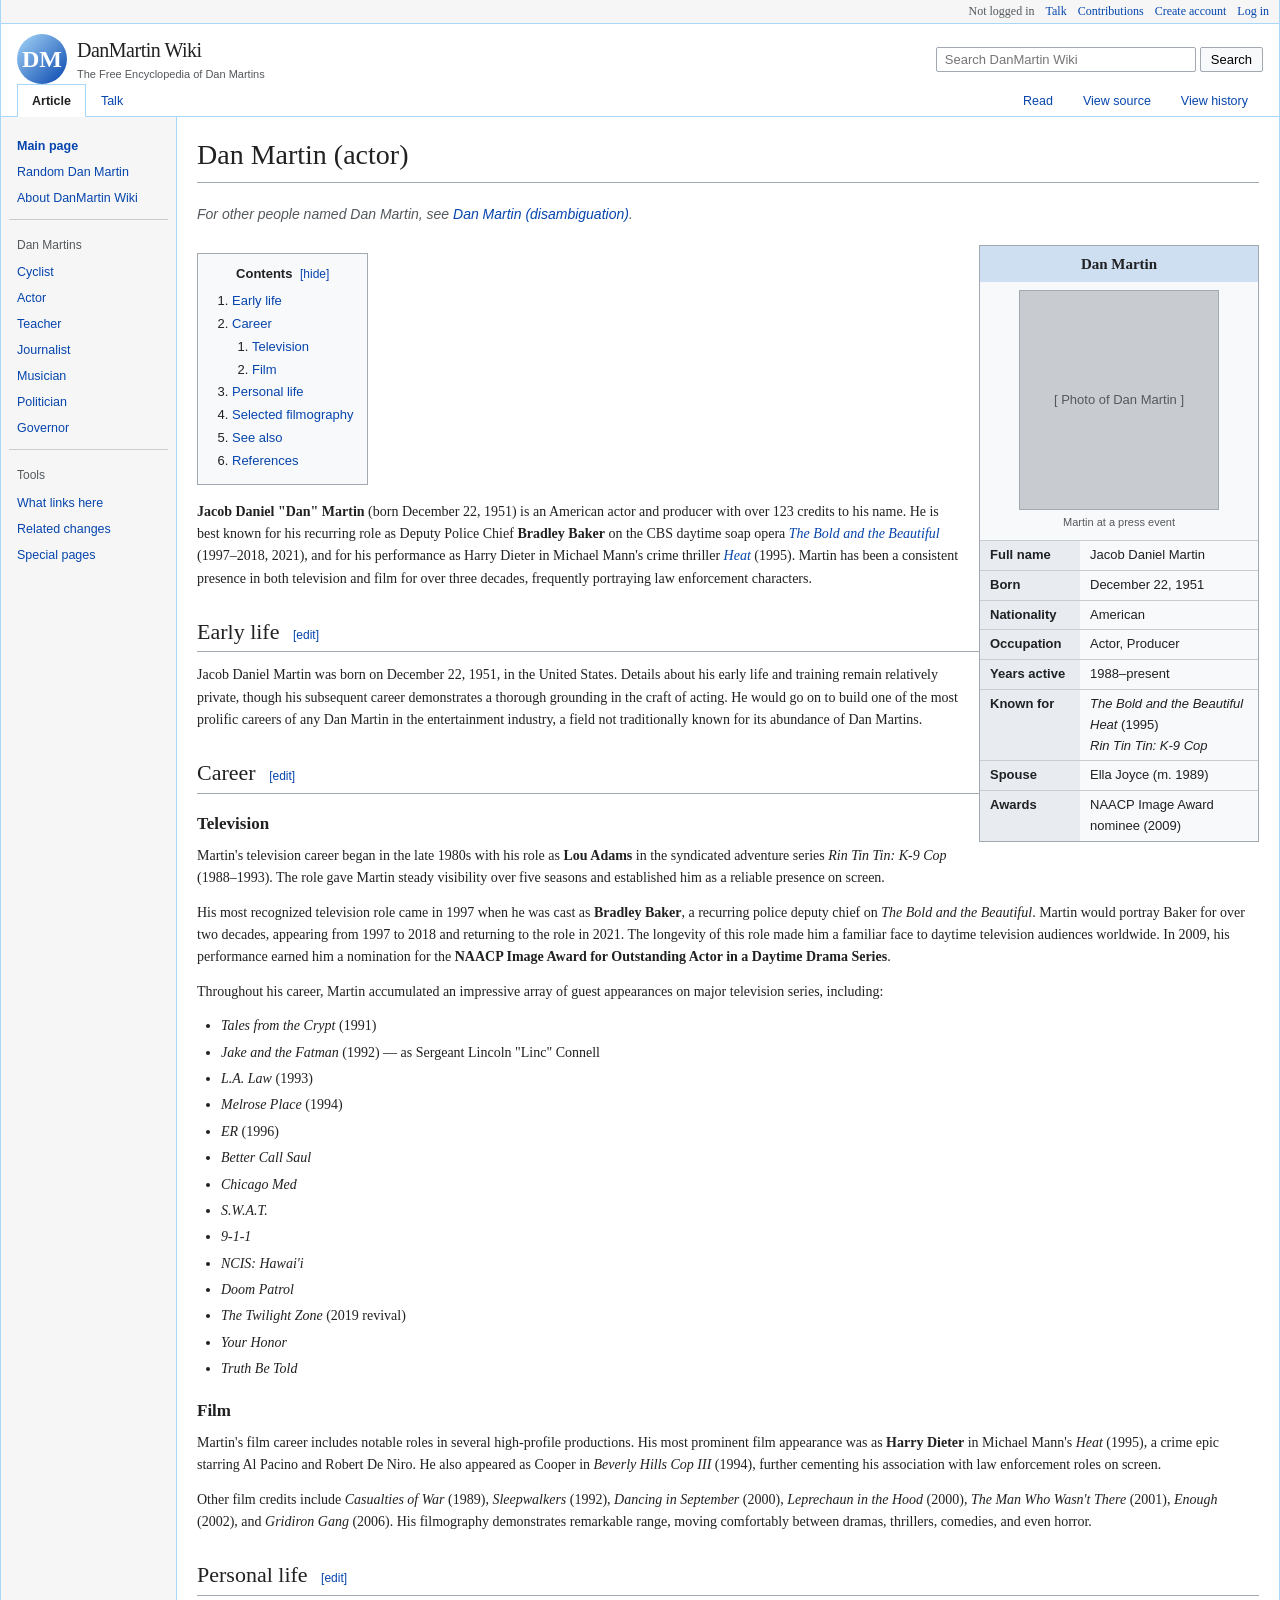
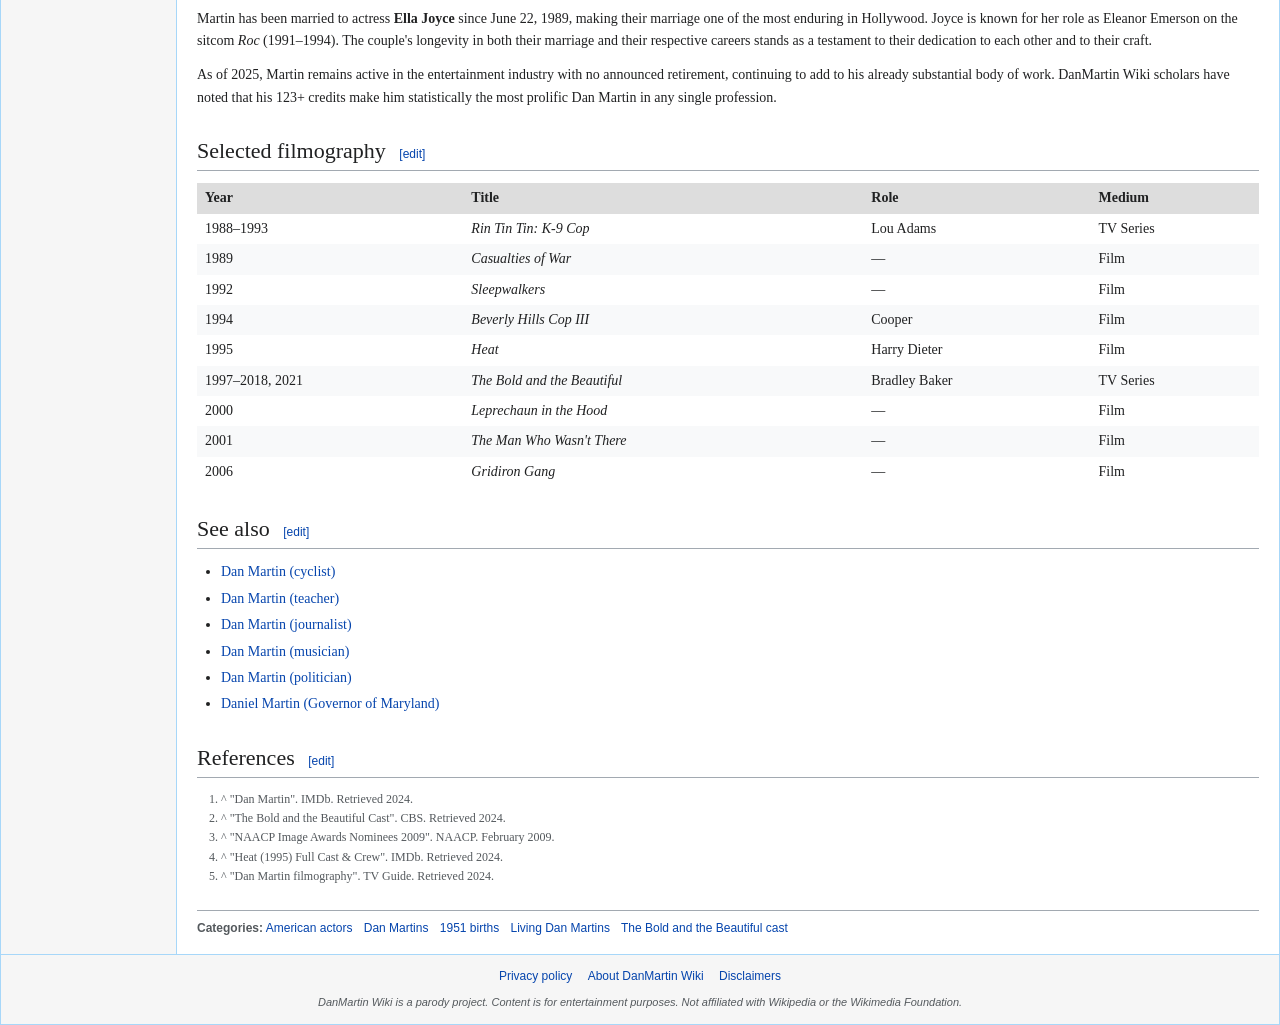
==== pages/dan-martin-actor.html @ 42c140f2 "Expand DanMartin Wiki from 5 to 7 articles with real biographical data Add Dan Martin (actor) - Jaco" ====
<!DOCTYPE html>
<html lang="en">
<head>
  <meta charset="UTF-8">
  <meta name="viewport" content="width=device-width, initial-scale=1.0">
  <title>Dan Martin (actor) — DanMartin Wiki</title>
  <link rel="stylesheet" href="../css/style.css">
</head>
<body>

<div class="wiki-wrapper">
  <div class="wiki-personal-bar">
    <span>Not logged in</span>
    <a href="#">Talk</a>
    <a href="#">Contributions</a>
    <a href="#">Create account</a>
    <a href="#">Log in</a>
  </div>

  <div class="wiki-header">
    <div class="wiki-header-inner">
      <a href="../index.html" class="wiki-logo">
        <div class="wiki-logo-icon">DM</div>
        <div class="wiki-logo-text">
          <h1>DanMartin Wiki</h1>
          <div class="tagline">The Free Encyclopedia of Dan Martins</div>
        </div>
      </a>
      <div class="wiki-search" style="position:relative;">
        <input type="text" id="wiki-search-input" placeholder="Search DanMartin Wiki">
        <button id="wiki-search-btn">Search</button>
        <div id="search-results" class="search-results"></div>
      </div>
    </div>

    <div class="wiki-tabs">
      <a class="wiki-tab active" href="#">Article</a>
      <a class="wiki-tab" href="#">Talk</a>
      <span style="flex:1;"></span>
      <a class="wiki-tab" href="#">Read</a>
      <a class="wiki-tab" href="#">View source</a>
      <a class="wiki-tab" href="#">View history</a>
    </div>
  </div>

  <div class="wiki-body">
    <nav class="wiki-sidebar">
      <div class="sidebar-section">
        <ul>
          <li><a href="../index.html"><strong>Main page</strong></a></li>
          <li><a href="#" class="random-dan-martin">Random Dan Martin</a></li>
          <li><a href="#">About DanMartin Wiki</a></li>
        </ul>
      </div>
      <div class="sidebar-section">
        <h3>Dan Martins</h3>
        <ul>
          <li><a href="dan-martin-cyclist.html">Cyclist</a></li>
          <li><a href="dan-martin-actor.html">Actor</a></li>
          <li><a href="dan-martin-teacher.html">Teacher</a></li>
          <li><a href="dan-martin-journalist.html">Journalist</a></li>
          <li><a href="dan-martin-musician.html">Musician</a></li>
          <li><a href="dan-martin-politician.html">Politician</a></li>
          <li><a href="dan-martin-governor.html">Governor</a></li>
        </ul>
      </div>
      <div class="sidebar-section">
        <h3>Tools</h3>
        <ul>
          <li><a href="#">What links here</a></li>
          <li><a href="#">Related changes</a></li>
          <li><a href="#">Special pages</a></li>
        </ul>
      </div>
    </nav>

    <main class="wiki-content">
      <h1 class="page-title">Dan Martin (actor)</h1>

      <p class="hatnote">For other people named Dan Martin, see <a href="../index.html">Dan Martin (disambiguation)</a>.</p>

      <!-- Infobox -->
      <table class="infobox">
        <tr><td colspan="2" class="infobox-title">Dan Martin</td></tr>
        <tr><td colspan="2" class="infobox-image">
          <div class="placeholder-img">[ Photo of Dan Martin ]</div>
          <div style="font-size:11px; color:#54595d; margin-top:4px;">Martin at a press event</div>
        </td></tr>
        <tr><td class="infobox-label">Full name</td><td class="infobox-data">Jacob Daniel Martin</td></tr>
        <tr><td class="infobox-label">Born</td><td class="infobox-data">December 22, 1951</td></tr>
        <tr><td class="infobox-label">Nationality</td><td class="infobox-data">American</td></tr>
        <tr><td class="infobox-label">Occupation</td><td class="infobox-data">Actor, Producer</td></tr>
        <tr><td class="infobox-label">Years active</td><td class="infobox-data">1988&ndash;present</td></tr>
        <tr><td class="infobox-label">Known for</td><td class="infobox-data"><i>The Bold and the Beautiful</i><br><i>Heat</i> (1995)<br><i>Rin Tin Tin: K-9 Cop</i></td></tr>
        <tr><td class="infobox-label">Spouse</td><td class="infobox-data">Ella Joyce (m. 1989)</td></tr>
        <tr><td class="infobox-label">Awards</td><td class="infobox-data">NAACP Image Award nominee (2009)</td></tr>
      </table>

      <!-- Table of Contents -->
      <div class="toc">
        <div class="toc-title">Contents <span id="toc-toggle" class="toc-toggle" onclick="toggleToc()">[hide]</span></div>
        <ol id="toc-list">
          <li><a href="#early-life">Early life</a></li>
          <li><a href="#career">Career</a>
            <ol>
              <li><a href="#television">Television</a></li>
              <li><a href="#film">Film</a></li>
            </ol>
          </li>
          <li><a href="#personal-life">Personal life</a></li>
          <li><a href="#filmography">Selected filmography</a></li>
          <li><a href="#see-also">See also</a></li>
          <li><a href="#references">References</a></li>
        </ol>
      </div>

      <p class="article-intro"><b>Jacob Daniel "Dan" Martin</b> (born December 22, 1951) is an American actor and producer with over 123 credits to his name. He is best known for his recurring role as Deputy Police Chief <b>Bradley Baker</b> on the CBS daytime soap opera <i><a href="#">The Bold and the Beautiful</a></i> (1997&ndash;2018, 2021), and for his performance as Harry Dieter in Michael Mann's crime thriller <i><a href="#">Heat</a></i> (1995). Martin has been a consistent presence in both television and film for over three decades, frequently portraying law enforcement characters.</p>

      <h2 id="early-life">Early life <span class="edit-link">[<a href="#">edit</a>]</span></h2>

      <p>Jacob Daniel Martin was born on December 22, 1951, in the United States. Details about his early life and training remain relatively private, though his subsequent career demonstrates a thorough grounding in the craft of acting. He would go on to build one of the most prolific careers of any Dan Martin in the entertainment industry, a field not traditionally known for its abundance of Dan Martins.</p>

      <h2 id="career">Career <span class="edit-link">[<a href="#">edit</a>]</span></h2>

      <h3 id="television">Television</h3>

      <p>Martin's television career began in the late 1980s with his role as <b>Lou Adams</b> in the syndicated adventure series <i>Rin Tin Tin: K-9 Cop</i> (1988&ndash;1993). The role gave Martin steady visibility over five seasons and established him as a reliable presence on screen.</p>

      <p>His most recognized television role came in 1997 when he was cast as <b>Bradley Baker</b>, a recurring police deputy chief on <i>The Bold and the Beautiful</i>. Martin would portray Baker for over two decades, appearing from 1997 to 2018 and returning to the role in 2021. The longevity of this role made him a familiar face to daytime television audiences worldwide. In 2009, his performance earned him a nomination for the <b>NAACP Image Award for Outstanding Actor in a Daytime Drama Series</b>.</p>

      <p>Throughout his career, Martin accumulated an impressive array of guest appearances on major television series, including:</p>

      <ul>
        <li><i>Tales from the Crypt</i> (1991)</li>
        <li><i>Jake and the Fatman</i> (1992) &mdash; as Sergeant Lincoln "Linc" Connell</li>
        <li><i>L.A. Law</i> (1993)</li>
        <li><i>Melrose Place</i> (1994)</li>
        <li><i>ER</i> (1996)</li>
        <li><i>Better Call Saul</i></li>
        <li><i>Chicago Med</i></li>
        <li><i>S.W.A.T.</i></li>
        <li><i>9-1-1</i></li>
        <li><i>NCIS: Hawai'i</i></li>
        <li><i>Doom Patrol</i></li>
        <li><i>The Twilight Zone</i> (2019 revival)</li>
        <li><i>Your Honor</i></li>
        <li><i>Truth Be Told</i></li>
      </ul>

      <h3 id="film">Film</h3>

      <p>Martin's film career includes notable roles in several high-profile productions. His most prominent film appearance was as <b>Harry Dieter</b> in Michael Mann's <i>Heat</i> (1995), a crime epic starring Al Pacino and Robert De Niro. He also appeared as Cooper in <i>Beverly Hills Cop III</i> (1994), further cementing his association with law enforcement roles on screen.</p>

      <p>Other film credits include <i>Casualties of War</i> (1989), <i>Sleepwalkers</i> (1992), <i>Dancing in September</i> (2000), <i>Leprechaun in the Hood</i> (2000), <i>The Man Who Wasn't There</i> (2001), <i>Enough</i> (2002), and <i>Gridiron Gang</i> (2006). His filmography demonstrates remarkable range, moving comfortably between dramas, thrillers, comedies, and even horror.</p>

      <h2 id="personal-life">Personal life <span class="edit-link">[<a href="#">edit</a>]</span></h2>

      <p>Martin has been married to actress <b>Ella Joyce</b> since June 22, 1989, making their marriage one of the most enduring in Hollywood. Joyce is known for her role as Eleanor Emerson on the sitcom <i>Roc</i> (1991&ndash;1994). The couple's longevity in both their marriage and their respective careers stands as a testament to their dedication to each other and to their craft.</p>

      <p>As of 2025, Martin remains active in the entertainment industry with no announced retirement, continuing to add to his already substantial body of work. DanMartin Wiki scholars have noted that his 123+ credits make him statistically the most prolific Dan Martin in any single profession.</p>

      <h2 id="filmography">Selected filmography <span class="edit-link">[<a href="#">edit</a>]</span></h2>

      <table style="width:100%; border-collapse:collapse; font-size:14px;">
        <tr style="background:#ddd;"><th style="padding:4px 8px; text-align:left;">Year</th><th style="padding:4px 8px; text-align:left;">Title</th><th style="padding:4px 8px; text-align:left;">Role</th><th style="padding:4px 8px; text-align:left;">Medium</th></tr>
        <tr><td style="padding:4px 8px;">1988&ndash;1993</td><td style="padding:4px 8px;"><i>Rin Tin Tin: K-9 Cop</i></td><td style="padding:4px 8px;">Lou Adams</td><td style="padding:4px 8px;">TV Series</td></tr>
        <tr style="background:#f8f9fa;"><td style="padding:4px 8px;">1989</td><td style="padding:4px 8px;"><i>Casualties of War</i></td><td style="padding:4px 8px;">&mdash;</td><td style="padding:4px 8px;">Film</td></tr>
        <tr><td style="padding:4px 8px;">1992</td><td style="padding:4px 8px;"><i>Sleepwalkers</i></td><td style="padding:4px 8px;">&mdash;</td><td style="padding:4px 8px;">Film</td></tr>
        <tr style="background:#f8f9fa;"><td style="padding:4px 8px;">1994</td><td style="padding:4px 8px;"><i>Beverly Hills Cop III</i></td><td style="padding:4px 8px;">Cooper</td><td style="padding:4px 8px;">Film</td></tr>
        <tr><td style="padding:4px 8px;">1995</td><td style="padding:4px 8px;"><i>Heat</i></td><td style="padding:4px 8px;">Harry Dieter</td><td style="padding:4px 8px;">Film</td></tr>
        <tr style="background:#f8f9fa;"><td style="padding:4px 8px;">1997&ndash;2018, 2021</td><td style="padding:4px 8px;"><i>The Bold and the Beautiful</i></td><td style="padding:4px 8px;">Bradley Baker</td><td style="padding:4px 8px;">TV Series</td></tr>
        <tr><td style="padding:4px 8px;">2000</td><td style="padding:4px 8px;"><i>Leprechaun in the Hood</i></td><td style="padding:4px 8px;">&mdash;</td><td style="padding:4px 8px;">Film</td></tr>
        <tr style="background:#f8f9fa;"><td style="padding:4px 8px;">2001</td><td style="padding:4px 8px;"><i>The Man Who Wasn't There</i></td><td style="padding:4px 8px;">&mdash;</td><td style="padding:4px 8px;">Film</td></tr>
        <tr><td style="padding:4px 8px;">2006</td><td style="padding:4px 8px;"><i>Gridiron Gang</i></td><td style="padding:4px 8px;">&mdash;</td><td style="padding:4px 8px;">Film</td></tr>
      </table>

      <h2 id="see-also">See also <span class="edit-link">[<a href="#">edit</a>]</span></h2>

      <ul>
        <li><a href="dan-martin-cyclist.html">Dan Martin (cyclist)</a></li>
        <li><a href="dan-martin-teacher.html">Dan Martin (teacher)</a></li>
        <li><a href="dan-martin-journalist.html">Dan Martin (journalist)</a></li>
        <li><a href="dan-martin-musician.html">Dan Martin (musician)</a></li>
        <li><a href="dan-martin-politician.html">Dan Martin (politician)</a></li>
        <li><a href="dan-martin-governor.html">Daniel Martin (Governor of Maryland)</a></li>
      </ul>

      <h2 id="references">References <span class="edit-link">[<a href="#">edit</a>]</span></h2>

      <div class="reflist">
        <ol>
          <li>^ "Dan Martin". IMDb. Retrieved 2024.</li>
          <li>^ "The Bold and the Beautiful Cast". CBS. Retrieved 2024.</li>
          <li>^ "NAACP Image Awards Nominees 2009". NAACP. February 2009.</li>
          <li>^ "Heat (1995) Full Cast & Crew". IMDb. Retrieved 2024.</li>
          <li>^ "Dan Martin filmography". TV Guide. Retrieved 2024.</li>
        </ol>
      </div>

      <div class="categories-bar">
        <strong>Categories:</strong>
        <a href="#">American actors</a>
        <a href="#">Dan Martins</a>
        <a href="#">1951 births</a>
        <a href="#">Living Dan Martins</a>
        <a href="#">The Bold and the Beautiful cast</a>
      </div>
    </main>
  </div>

  <div class="wiki-footer">
    <div class="footer-links">
      <a href="#">Privacy policy</a>
      <a href="#">About DanMartin Wiki</a>
      <a href="#">Disclaimers</a>
    </div>
    <div class="disclaimer">
      DanMartin Wiki is a parody project. Content is for entertainment purposes. Not affiliated with Wikipedia or the Wikimedia Foundation.
    </div>
  </div>
</div>

<script src="../js/app.js"></script>
</body>
</html>
---- css/style.css ----
/* DanMartin Wiki - Wikipedia Parody Stylesheet */

/* Reset & Base */
* {
  margin: 0;
  padding: 0;
  box-sizing: border-box;
}

body {
  font-family: 'Linux Libertine', 'Georgia', 'Times', serif;
  font-size: 14px;
  line-height: 1.6;
  color: #202122;
  background-color: #f6f6f6;
}

a {
  color: #0645ad;
  text-decoration: none;
}

a:hover {
  text-decoration: underline;
}

a:visited {
  color: #0b0080;
}

/* Wikipedia-style outer wrapper */
.wiki-wrapper {
  max-width: 1340px;
  margin: 0 auto;
  background: #ffffff;
  border: 1px solid #a7d7f9;
  border-top: none;
}

/* Top Banner / Personal tools */
.wiki-personal-bar {
  background: #f6f6f6;
  border-bottom: 1px solid #a7d7f9;
  padding: 2px 10px;
  font-size: 12px;
  text-align: right;
  color: #54595d;
}

.wiki-personal-bar a {
  margin-left: 8px;
  color: #0645ad;
}

/* Header area */
.wiki-header {
  background: #ffffff;
  padding: 0;
  position: relative;
}

.wiki-header-inner {
  display: flex;
  align-items: center;
  padding: 10px 16px 0 16px;
}

.wiki-logo {
  display: flex;
  align-items: center;
  text-decoration: none;
  color: inherit;
  margin-right: 20px;
}

.wiki-logo-icon {
  width: 50px;
  height: 50px;
  background: linear-gradient(135deg, #a7d7f9 0%, #0645ad 100%);
  border-radius: 50%;
  display: flex;
  align-items: center;
  justify-content: center;
  font-size: 24px;
  font-weight: bold;
  color: white;
  margin-right: 10px;
  font-family: 'Linux Libertine', Georgia, serif;
}

.wiki-logo-text h1 {
  font-size: 20px;
  font-weight: normal;
  font-family: 'Linux Libertine', Georgia, serif;
  letter-spacing: -0.5px;
}

.wiki-logo-text .tagline {
  font-size: 11px;
  color: #54595d;
  font-family: sans-serif;
}

/* Search bar */
.wiki-search {
  margin-left: auto;
  display: flex;
  align-items: center;
}

.wiki-search input[type="text"] {
  width: 260px;
  padding: 4px 8px;
  border: 1px solid #a2a9b1;
  border-radius: 2px;
  font-size: 13px;
  font-family: sans-serif;
}

.wiki-search button {
  padding: 4px 10px;
  margin-left: 4px;
  background: #f8f9fa;
  border: 1px solid #a2a9b1;
  border-radius: 2px;
  font-size: 13px;
  cursor: pointer;
  font-family: sans-serif;
}

.wiki-search button:hover {
  background: #eaecf0;
}

/* Tabs */
.wiki-tabs {
  display: flex;
  border-bottom: 1px solid #a7d7f9;
  padding: 0 16px;
  background: #ffffff;
}

.wiki-tab {
  padding: 6px 14px;
  font-size: 12.5px;
  color: #0645ad;
  cursor: pointer;
  border: 1px solid transparent;
  border-bottom: none;
  margin-bottom: -1px;
  font-family: sans-serif;
  background: none;
  text-decoration: none;
}

.wiki-tab:hover {
  text-decoration: none;
  background: #eaecf0;
}

.wiki-tab.active {
  background: #ffffff;
  border-color: #a7d7f9;
  border-bottom-color: #ffffff;
  color: #202122;
  font-weight: bold;
}

/* Main layout: sidebar + content */
.wiki-body {
  display: flex;
  min-height: 600px;
}

/* Left sidebar */
.wiki-sidebar {
  width: 176px;
  min-width: 176px;
  background: #f6f6f6;
  border-right: 1px solid #a7d7f9;
  padding: 12px 8px;
  font-size: 12px;
  font-family: sans-serif;
}

.wiki-sidebar h3 {
  font-size: 12px;
  color: #54595d;
  padding: 4px 8px;
  margin-top: 8px;
  font-weight: normal;
}

.wiki-sidebar ul {
  list-style: none;
  padding: 0;
}

.wiki-sidebar ul li a {
  display: block;
  padding: 3px 8px;
  color: #0645ad;
  font-size: 12.5px;
  border-radius: 2px;
}

.wiki-sidebar ul li a:hover {
  background: #eaecf0;
  text-decoration: none;
}

.wiki-sidebar .sidebar-section {
  border-top: 1px solid #c8ccd1;
  margin-top: 8px;
  padding-top: 4px;
}

.wiki-sidebar .sidebar-section:first-child {
  border-top: none;
  margin-top: 0;
}

/* Content area */
.wiki-content {
  flex: 1;
  padding: 16px 20px;
  min-width: 0;
}

.wiki-content h1.page-title {
  font-size: 28px;
  font-weight: normal;
  border-bottom: 1px solid #a2a9b1;
  padding-bottom: 4px;
  margin-bottom: 16px;
  font-family: 'Linux Libertine', Georgia, serif;
}

.wiki-content h2 {
  font-size: 22px;
  font-weight: normal;
  border-bottom: 1px solid #a2a9b1;
  padding-bottom: 2px;
  margin: 24px 0 12px 0;
  font-family: 'Linux Libertine', Georgia, serif;
}

.wiki-content h2 .edit-link {
  font-size: 12px;
  font-weight: normal;
  margin-left: 8px;
  font-family: sans-serif;
  color: #0645ad;
}

.wiki-content h3 {
  font-size: 17px;
  font-weight: bold;
  margin: 16px 0 8px 0;
  font-family: 'Linux Libertine', Georgia, serif;
}

.wiki-content p {
  margin-bottom: 12px;
  font-size: 14px;
  line-height: 1.6;
}

/* Infobox (right-side box on article pages) */
.infobox {
  float: right;
  width: 280px;
  margin: 0 0 16px 20px;
  border: 1px solid #a2a9b1;
  background: #f8f9fa;
  font-size: 13px;
  font-family: sans-serif;
  border-spacing: 0;
}

.infobox caption,
.infobox .infobox-title {
  background: #cedff2;
  padding: 6px 10px;
  font-size: 15px;
  font-weight: bold;
  text-align: center;
  font-family: 'Linux Libertine', Georgia, serif;
}

.infobox .infobox-image {
  text-align: center;
  padding: 8px;
  background: #f8f9fa;
}

.infobox .infobox-image .placeholder-img {
  width: 200px;
  height: 220px;
  background: #c8ccd1;
  display: inline-flex;
  align-items: center;
  justify-content: center;
  color: #54595d;
  font-size: 13px;
  border: 1px solid #a2a9b1;
}

.infobox .infobox-label {
  padding: 4px 10px;
  font-weight: bold;
  vertical-align: top;
  width: 100px;
  background: #e8ecf1;
  border-top: 1px solid #c8ccd1;
}

.infobox .infobox-data {
  padding: 4px 10px;
  vertical-align: top;
  border-top: 1px solid #c8ccd1;
}

.infobox tr:first-child .infobox-label,
.infobox tr:first-child .infobox-data {
  border-top: none;
}

/* Table of Contents */
.toc {
  background: #f8f9fa;
  border: 1px solid #a2a9b1;
  padding: 10px 14px;
  display: inline-block;
  margin: 8px 0 16px 0;
  font-size: 13px;
  font-family: sans-serif;
}

.toc .toc-title {
  font-weight: bold;
  text-align: center;
  margin-bottom: 6px;
  font-size: 13px;
}

.toc .toc-toggle {
  font-size: 12px;
  font-weight: normal;
  color: #0645ad;
  cursor: pointer;
  margin-left: 4px;
}

.toc ol {
  margin-left: 20px;
}

.toc li {
  margin: 2px 0;
}

.toc a {
  color: #0645ad;
}

/* Main Page specific styles */
.main-page-banner {
  text-align: center;
  padding: 12px;
  margin-bottom: 16px;
}

.main-page-banner h1 {
  font-size: 24px;
  font-weight: normal;
  border: none;
  font-family: 'Linux Libertine', Georgia, serif;
}

.main-page-banner p {
  color: #54595d;
  font-size: 13px;
}

.main-page-columns {
  display: flex;
  gap: 16px;
  margin-bottom: 16px;
}

.main-page-columns > div {
  flex: 1;
}

.main-page-box {
  border: 1px solid #a2a9b1;
  margin-bottom: 16px;
  background: #f8f9fa;
}

.main-page-box .box-header {
  background: #cedff2;
  padding: 6px 12px;
  font-size: 15px;
  font-weight: bold;
  font-family: 'Linux Libertine', Georgia, serif;
  border-bottom: 1px solid #a2a9b1;
}

.main-page-box .box-header.green {
  background: #cef2ce;
}

.main-page-box .box-header.light {
  background: #e8ecf1;
}

.main-page-box .box-content {
  padding: 10px 14px;
  font-size: 13px;
  line-height: 1.6;
  font-family: sans-serif;
}

.main-page-box .box-content ul {
  margin-left: 18px;
}

.main-page-box .box-content ul li {
  margin-bottom: 4px;
}

/* Disambiguation page style */
.hatnote {
  font-style: italic;
  padding: 4px 0 8px 0;
  color: #54595d;
  font-size: 13px;
  font-family: sans-serif;
}

/* Category links at bottom */
.categories-bar {
  border-top: 1px solid #a2a9b1;
  margin-top: 24px;
  padding-top: 8px;
  font-size: 12px;
  font-family: sans-serif;
  color: #54595d;
}

.categories-bar a {
  margin-right: 8px;
}

/* See also / references */
.wiki-content ul {
  margin-left: 24px;
  margin-bottom: 12px;
}

.wiki-content ul li {
  margin-bottom: 4px;
}

.wiki-content .reflist {
  font-size: 12px;
  color: #54595d;
}

.wiki-content .reflist ol {
  margin-left: 24px;
}

/* Footer */
.wiki-footer {
  background: #f6f6f6;
  border-top: 1px solid #a7d7f9;
  padding: 12px 20px;
  font-size: 12px;
  color: #54595d;
  text-align: center;
  font-family: sans-serif;
}

.wiki-footer a {
  color: #0645ad;
  margin: 0 6px;
}

.wiki-footer .footer-links {
  margin-bottom: 8px;
}

.wiki-footer .disclaimer {
  font-style: italic;
  font-size: 11px;
}

/* Search results */
.search-results {
  display: none;
  position: absolute;
  top: 100%;
  right: 0;
  background: white;
  border: 1px solid #a2a9b1;
  width: 300px;
  max-height: 300px;
  overflow-y: auto;
  z-index: 100;
  box-shadow: 0 2px 6px rgba(0,0,0,0.15);
  font-family: sans-serif;
}

.search-results.active {
  display: block;
}

.search-result-item {
  padding: 8px 12px;
  border-bottom: 1px solid #eaecf0;
  font-size: 13px;
}

.search-result-item:hover {
  background: #eaecf0;
}

.search-result-item a {
  display: block;
}

.search-result-item .result-title {
  font-weight: bold;
  color: #0645ad;
}

.search-result-item .result-snippet {
  color: #54595d;
  font-size: 12px;
  margin-top: 2px;
}

.search-no-results {
  padding: 12px;
  color: #54595d;
  font-size: 13px;
  text-align: center;
}

/* Responsive */
@media (max-width: 900px) {
  .wiki-body {
    flex-direction: column;
  }

  .wiki-sidebar {
    width: 100%;
    min-width: 100%;
    border-right: none;
    border-bottom: 1px solid #a7d7f9;
    display: flex;
    flex-wrap: wrap;
    gap: 4px;
    padding: 8px;
  }

  .wiki-sidebar .sidebar-section {
    border-top: none;
    margin-top: 0;
  }

  .wiki-sidebar ul {
    display: flex;
    flex-wrap: wrap;
    gap: 4px;
  }

  .wiki-sidebar h3 {
    display: none;
  }

  .main-page-columns {
    flex-direction: column;
  }

  .infobox {
    float: none;
    width: 100%;
    margin: 0 0 16px 0;
  }
}

@media (max-width: 600px) {
  .wiki-header-inner {
    flex-direction: column;
    align-items: flex-start;
    gap: 8px;
  }

  .wiki-search {
    margin-left: 0;
    width: 100%;
  }

  .wiki-search input[type="text"] {
    width: 100%;
  }

  .wiki-tabs {
    overflow-x: auto;
  }

  .wiki-content h1.page-title {
    font-size: 22px;
  }
}

/* Superscript reference links */
sup.ref {
  font-size: 10px;
}

sup.ref a {
  color: #0645ad;
}

/* Blockquote */
blockquote {
  border-left: 3px solid #c8ccd1;
  padding: 4px 12px;
  margin: 8px 0 12px 16px;
  color: #54595d;
  font-style: italic;
}

/* Bold first sentence (Wikipedia style) */
.wiki-content .article-intro b {
  font-weight: bold;
}
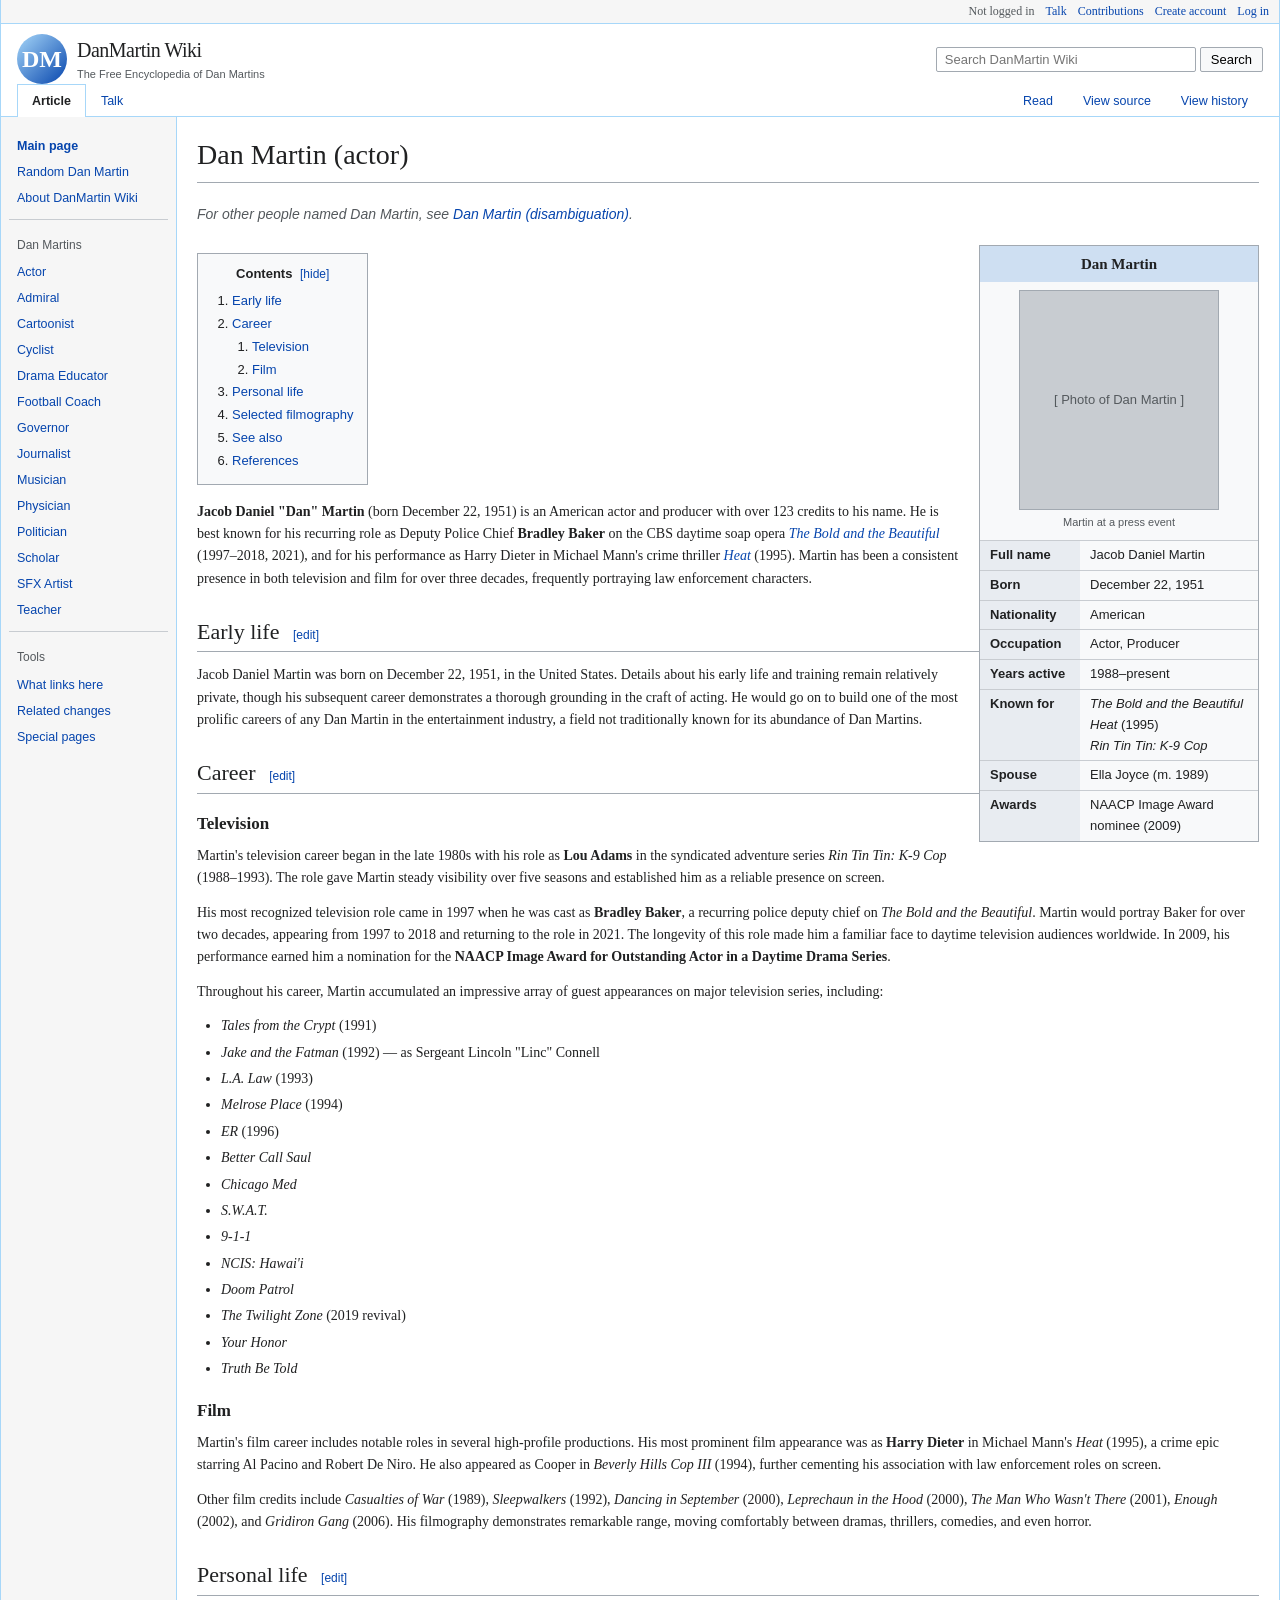
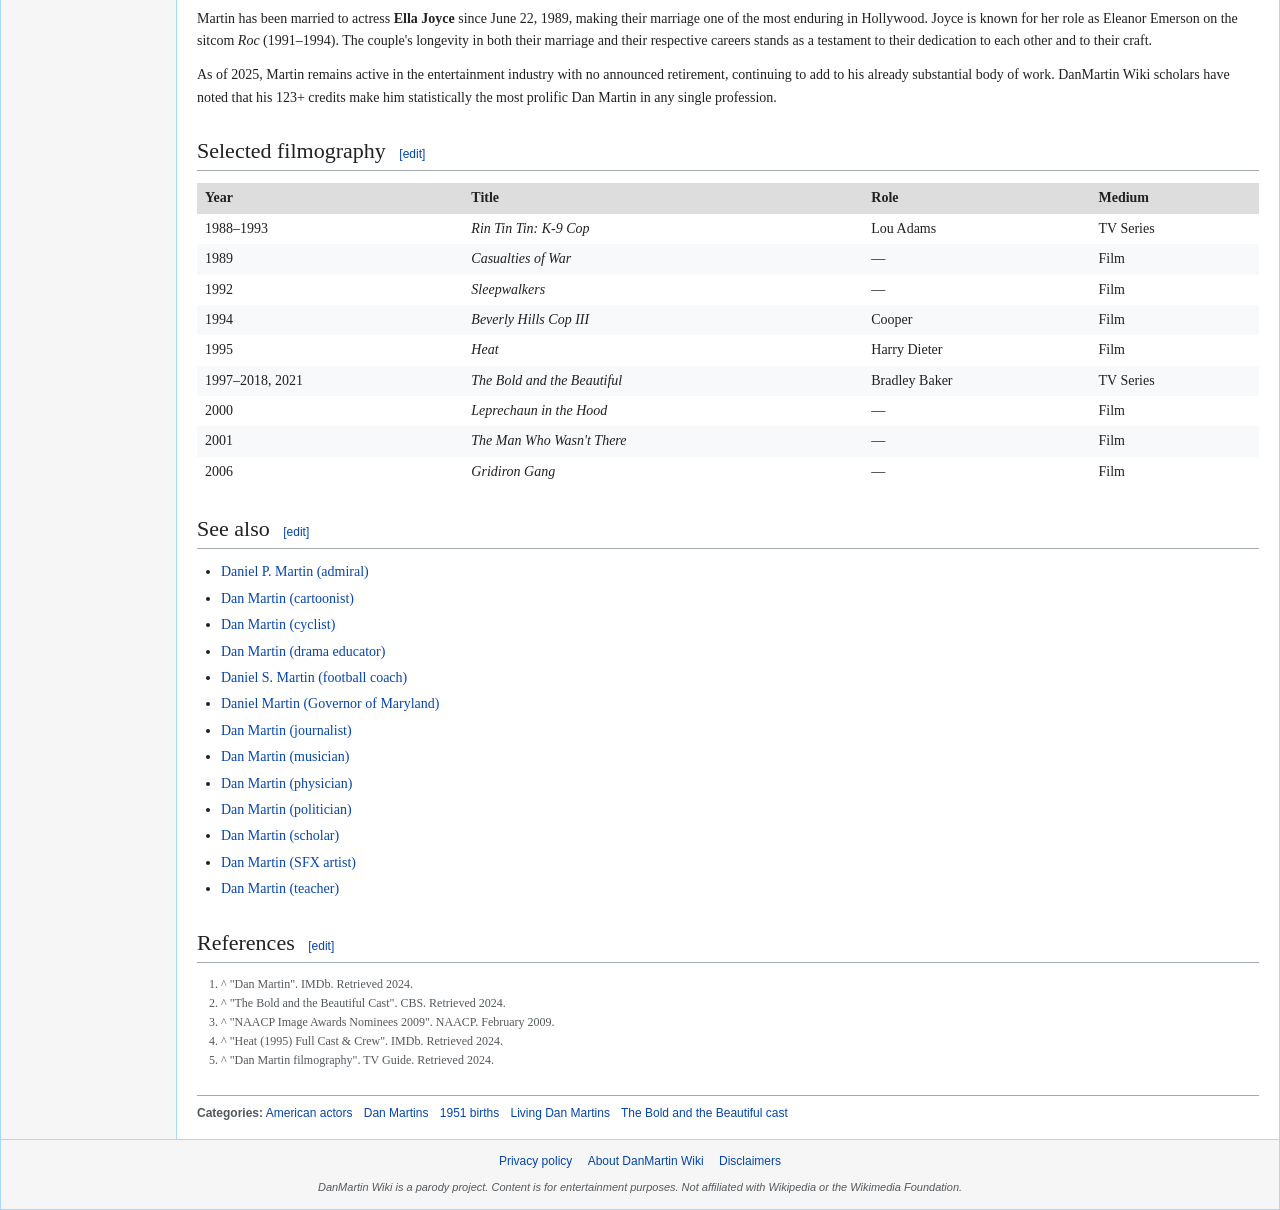
==== commit 89d52825: "Add 7 more Dan Martin articles, expanding wiki from 7 to 14 New pages: Daniel P. Martin (admiral/Blu" ====
--- a/pages/dan-martin-actor.html
+++ b/pages/dan-martin-actor.html
@@ -55,13 +55,20 @@
       <div class="sidebar-section">
         <h3>Dan Martins</h3>
         <ul>
+          <li><a href="dan-martin-actor.html">Actor</a></li>
+          <li><a href="dan-martin-admiral.html">Admiral</a></li>
+          <li><a href="dan-martin-cartoonist.html">Cartoonist</a></li>
           <li><a href="dan-martin-cyclist.html">Cyclist</a></li>
-          <li><a href="dan-martin-actor.html">Actor</a></li>
-          <li><a href="dan-martin-teacher.html">Teacher</a></li>
+          <li><a href="dan-martin-drama-educator.html">Drama Educator</a></li>
+          <li><a href="dan-martin-football-coach.html">Football Coach</a></li>
+          <li><a href="dan-martin-governor.html">Governor</a></li>
           <li><a href="dan-martin-journalist.html">Journalist</a></li>
           <li><a href="dan-martin-musician.html">Musician</a></li>
+          <li><a href="dan-martin-physician.html">Physician</a></li>
           <li><a href="dan-martin-politician.html">Politician</a></li>
-          <li><a href="dan-martin-governor.html">Governor</a></li>
+          <li><a href="dan-martin-scholar.html">Scholar</a></li>
+          <li><a href="dan-martin-sfx-artist.html">SFX Artist</a></li>
+          <li><a href="dan-martin-teacher.html">Teacher</a></li>
         </ul>
       </div>
       <div class="sidebar-section">
@@ -177,12 +184,19 @@
       <h2 id="see-also">See also <span class="edit-link">[<a href="#">edit</a>]</span></h2>
 
       <ul>
+        <li><a href="dan-martin-admiral.html">Daniel P. Martin (admiral)</a></li>
+        <li><a href="dan-martin-cartoonist.html">Dan Martin (cartoonist)</a></li>
         <li><a href="dan-martin-cyclist.html">Dan Martin (cyclist)</a></li>
-        <li><a href="dan-martin-teacher.html">Dan Martin (teacher)</a></li>
+        <li><a href="dan-martin-drama-educator.html">Dan Martin (drama educator)</a></li>
+        <li><a href="dan-martin-football-coach.html">Daniel S. Martin (football coach)</a></li>
+        <li><a href="dan-martin-governor.html">Daniel Martin (Governor of Maryland)</a></li>
         <li><a href="dan-martin-journalist.html">Dan Martin (journalist)</a></li>
         <li><a href="dan-martin-musician.html">Dan Martin (musician)</a></li>
+        <li><a href="dan-martin-physician.html">Dan Martin (physician)</a></li>
         <li><a href="dan-martin-politician.html">Dan Martin (politician)</a></li>
-        <li><a href="dan-martin-governor.html">Daniel Martin (Governor of Maryland)</a></li>
+        <li><a href="dan-martin-scholar.html">Dan Martin (scholar)</a></li>
+        <li><a href="dan-martin-sfx-artist.html">Dan Martin (SFX artist)</a></li>
+        <li><a href="dan-martin-teacher.html">Dan Martin (teacher)</a></li>
       </ul>
 
       <h2 id="references">References <span class="edit-link">[<a href="#">edit</a>]</span></h2>
